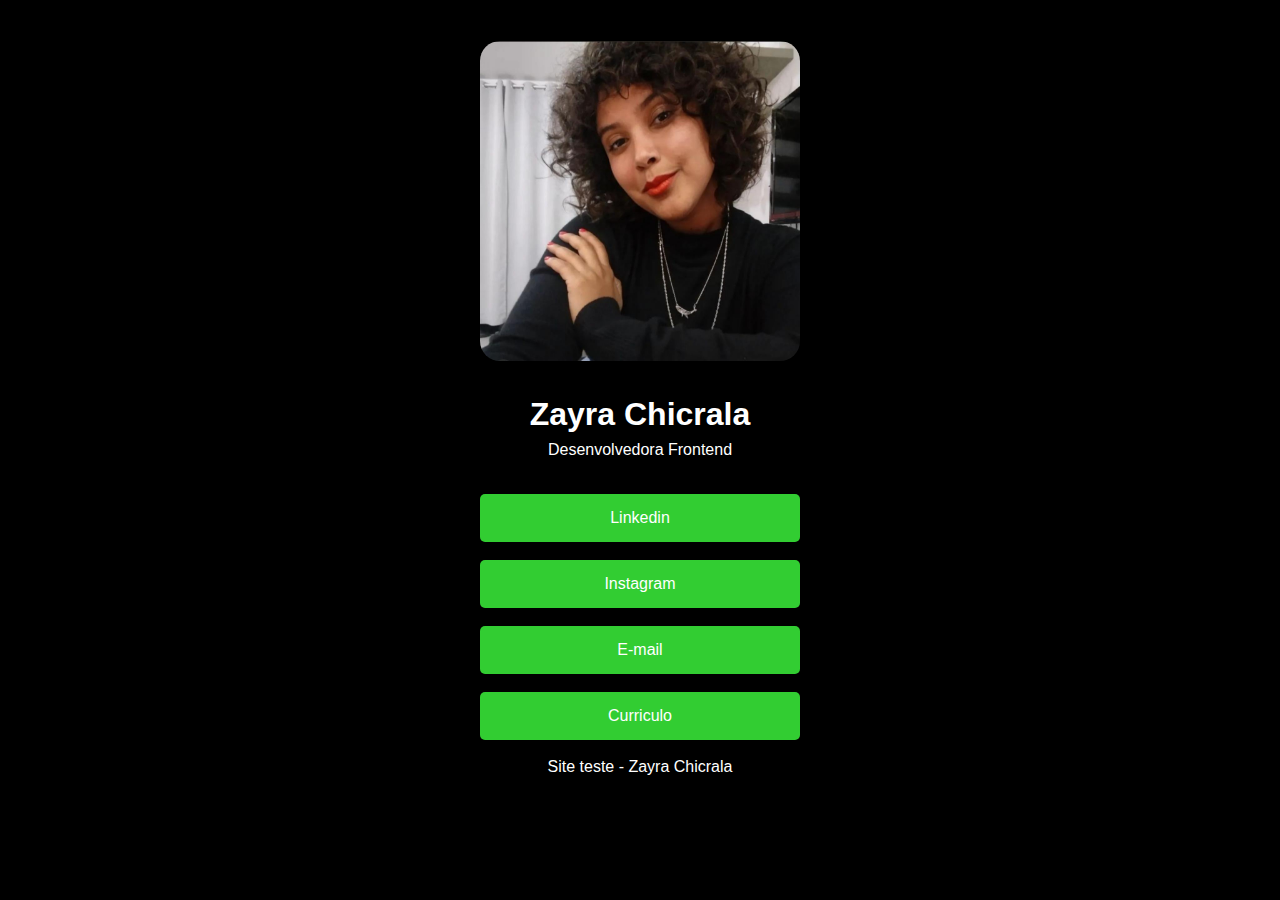
==== index.html @ 07c3d7f6 "Add files via upload" ====
<!DOCTYPE html>
<html lang="en">

<head>
    <meta charset="UTF-8">
    <meta http-equiv="X-UA-Compatible" content="IE=edge">
    <meta name="viewport" content="width=device-width, initial-scale=1.0">
    <title>Document</title>
    <link rel="stylesheet" href="style.css">
</head>

<body>
    <div class="container">
        <img src="images/site.jpeg" alt="Mulher morena, sorrindo, de cabelo curto, cacheado.">
        <h1>Zayra Chicrala</h1>
        <p>Desenvolvedora Frontend</p>
        <ul>
            <li>
                <a href="https://www.linkedin.com/in/zayra-beatriz-s-lima-026051172/?originalSubdomain=br"
                    target="_blank">Linkedin</a>
            </li>
            <li>
                <a href="https://www.instagram.com/zayra.lchicrala/" target="_blank">Instagram</a>
            <li>
                <a href="mailto:zayralima20@gmail.com">E-mail</a>
            </li>
            <li>
                <a href="public/Zayra Beatriz da Silva Lima curriculo 2022.pdf" target="_blank">Curriculo</a>
            </li>
        </ul>
        <footer> Site teste - Zayra Chicrala</footer>
    </div>

</body>

</html>
---- style.css ----
* {
    margin: 0;
    padding: 0;    
}

body {
    background-color: black;
    font-family: sans-serif;
}

img {
    border-radius: 20px;
    width: 320px;
    height: 320px;
}

h1 {
    color: white;
    margin-top: 31px;
    margin-bottom: 8px;
}

p {
    color: white;
}

ul {
    margin-top: 35px;
}

li {
    margin-bottom: 18px;
    list-style: none;
}

a {
    background-color: limegreen;
    color: white;
    padding: 15px;
    text-decoration: none;
    display: block;
    border-radius: 5px;
    }
    
    footer {
        color: white;
    }

    .container {
        background-color: black;
        width: 320px;
        text-align: center;
        margin-top: 41px;
        margin-left: auto;
        margin-right: auto;

    }
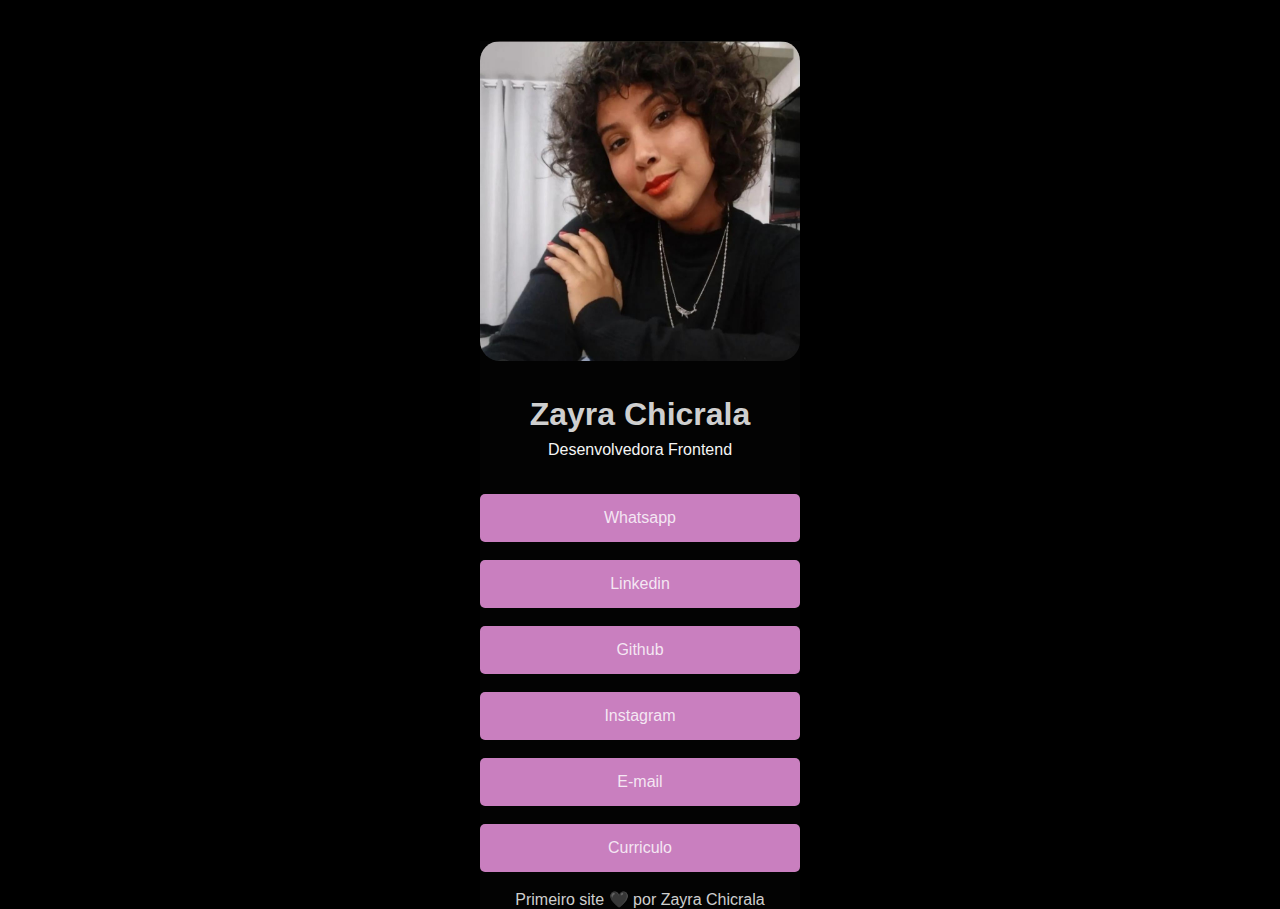
==== commit de6ed66b: "Add files via upload" ====
--- a/index.html
+++ b/index.html
@@ -16,8 +16,14 @@
         <p>Desenvolvedora Frontend</p>
         <ul>
             <li>
+                <a href="https://wa.me/+5511917093471" target="_blank">Whatsapp</a>
+            </li>
+            <li>
                 <a href="https://www.linkedin.com/in/zayra-beatriz-s-lima-026051172/?originalSubdomain=br"
                     target="_blank">Linkedin</a>
+            </li>
+            <li>
+                <a href="https://github.com/ZayraLima" target="_blank">Github</a>
             </li>
             <li>
                 <a href="https://www.instagram.com/zayra.lchicrala/" target="_blank">Instagram</a>
@@ -28,7 +34,7 @@
                 <a href="public/Zayra Beatriz da Silva Lima curriculo 2022.pdf" target="_blank">Curriculo</a>
             </li>
         </ul>
-        <footer> Site teste - Zayra Chicrala</footer>
+        <footer> Primeiro site 🖤 por Zayra Chicrala</footer>
     </div>
 
 </body>
--- a/style.css
+++ b/style.css
@@ -15,13 +15,13 @@
 }
 
 h1 {
-    color: white;
+    color: rgba(255, 255, 255, 0.815);
     margin-top: 31px;
     margin-bottom: 8px;
 }
 
 p {
-    color: white;
+    color: whitesmoke;
 }
 
 ul {
@@ -34,20 +34,25 @@
 }
 
 a {
-    background-color: limegreen;
-    color: white;
+    background-color: rgb(201, 127, 191);
+    color: rgba(255, 255, 255, 0.815);
     padding: 15px;
     text-decoration: none;
     display: block;
     border-radius: 5px;
     }
+   
+    a:hover {
+        background-color: white;
+        color: limegreen;
+    }
     
     footer {
-        color: white;
+        color: rgba(255, 255, 255, 0.815);
     }
 
     .container {
-        background-color: black;
+        background-color: rgb(3, 3, 3);
         width: 320px;
         text-align: center;
         margin-top: 41px;
